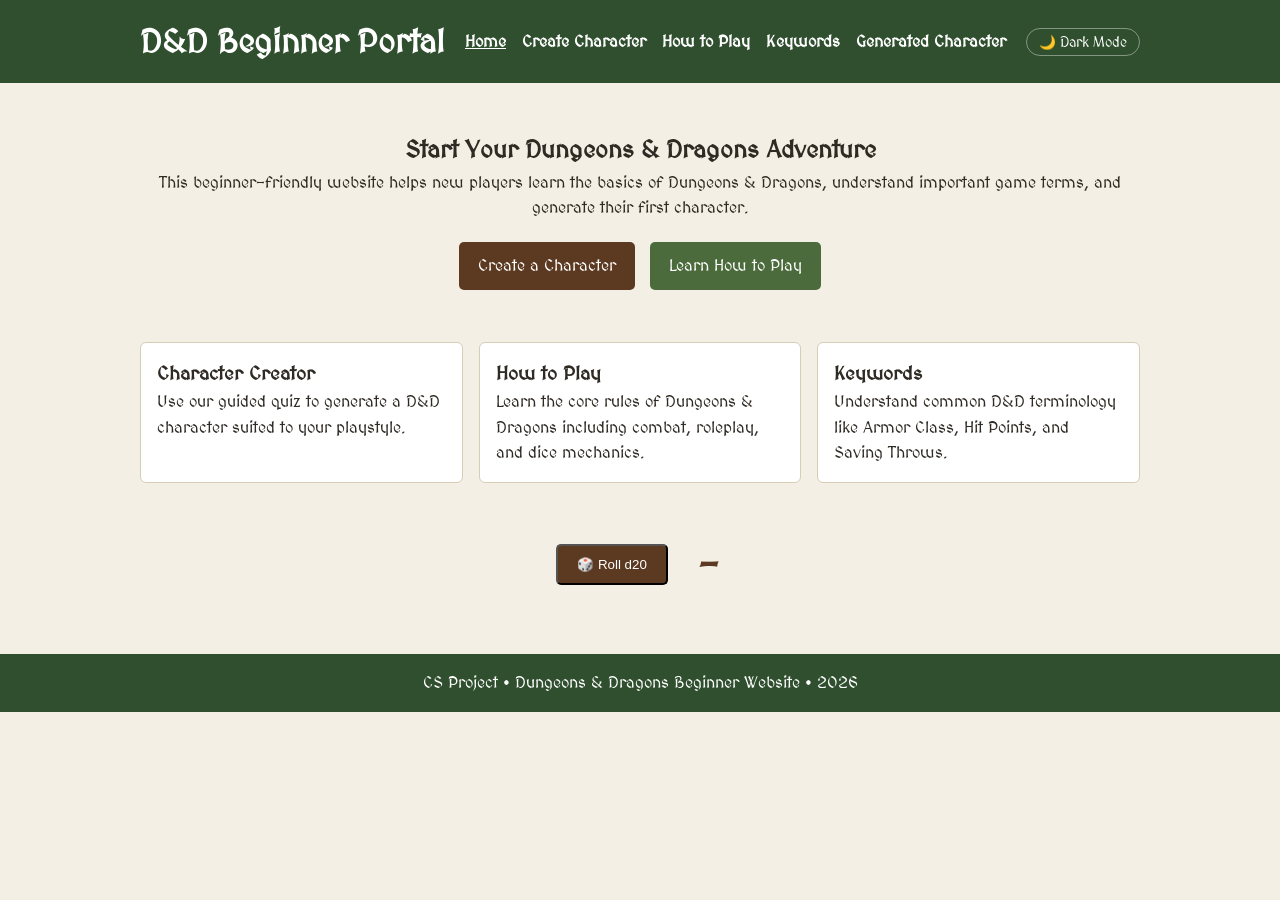
==== index.html @ 6ef6e16e "Merge branch 'main' of https://github.com/alicegnltt/cs146group1" ====
<!-- Index Page -->

<!-- W3 checked -->

<!DOCTYPE html>
<html lang="en">
<head>
    <meta charset="UTF-8">
    <meta name="viewport" content="width=device-width, initial-scale=1.0">
    <title>D&D Beginner Portal</title>
    <link rel="stylesheet" href="style.css">

    <link rel="preconnect" href="https://fonts.googleapis.com">
    <link rel="preconnect" href="https://fonts.gstatic.com" crossorigin>
    <link href="https://fonts.googleapis.com/css2?family=MedievalSharp&display=swap" rel="stylesheet">
</head>
<body>

<header class="site-header">
    <div class="container header-inner">
        <h1 class="site-title">D&D Beginner Portal</h1>
        <nav aria-label="Main navigation">
            <ul class="nav-list">
                <li><a href="index.html" class="active">Home</a></li>
                <li><a href="create-character.html">Create Character</a></li>
                <li><a href="how-to-play.html">How to Play</a></li>
                <li><a href="keywords.html">Keywords</a></li>
                <li><a href="generated-character.html">Generated Character</a></li>
            </ul>
        </nav>
            <button id="dark-mode-btn">🌙 Dark Mode</button>
    </div>
</header>

<main>

<div class="hero container">
    <h2>Start Your Dungeons & Dragons Adventure</h2>
    <p>
        This beginner-friendly website helps new players learn the basics of Dungeons & Dragons,
        understand important game terms, and generate their first character.
    </p>

    <div class="hero-buttons">
        <a class="button" href="create-character.html">Create a Character</a>
        <a class="button secondary" href="how-to-play.html">Learn How to Play</a>
    </div>
</div>

<div class="features container">

<article class="feature-card">
<h3>Character Creator</h3>
<p>
Use our guided quiz to generate a D&D character suited to your playstyle.
</p>
</article>

<article class="feature-card">
<h3>How to Play</h3>
<p>
Learn the core rules of Dungeons & Dragons including combat, roleplay, and dice mechanics.
</p>
</article>

<article class="feature-card">
<h3>Keywords</h3>
<p>
Understand common D&D terminology like Armor Class, Hit Points, and Saving Throws.
</p>
</article>

</div>


<div class="dice-roller-widget">
    <button id="dice-btn" class="button">🎲 Roll d20</button>
    <div class="dice-result-display" id="dice-result">—</div>
</div>

</main>

<footer class="site-footer">
    <div class="container">
        <p>CS Project • Dungeons & Dragons Beginner Website • 2026</p>
    </div>
</footer>

    <script src="site.js"></script>
</body>
</html>
---- style.css ----
* {
    margin: 0;
    padding: 0;
    box-sizing: border-box;
}

body {
    font-family: "MedievalSharp", cursive;
    background: #f3efe4;
    color: #2f2a23;
    line-height: 1.6;
}

.container {
    width: 90%;
    max-width: 1000px;
    margin: auto;
}

/* HEADER */

.site-header {
    background: #2f4f2f;
    color: white;
    padding: 1rem 0;
}

.header-inner {
    display: flex;
    justify-content: space-between;
    align-items: center;
}

.nav-list {
    list-style: none;
    display: flex;
    gap: 1rem;
}

.nav-list a {
    text-decoration: none;
    color: white;
    font-weight: bold;
}

.nav-list a.active {
    text-decoration: underline;
}

/* HERO */

.hero {
    text-align: center;
    padding: 3rem 0;
}

.hero-buttons {
    margin-top: 1rem;
}

.button {
    display: inline-block;
    background: #5c3a21;
    color: white;
    padding: 0.7rem 1.2rem;
    margin: 0.3rem;
    text-decoration: none;
    border-radius: 5px;
}

.button.secondary {
    background: #4b6b3c;
}

/* FEATURES */

.features {
    display: grid;
    grid-template-columns: repeat(3, 1fr);
    gap: 1rem;
    margin-bottom: 2rem;
}

.feature-card {
    background: #ffffff;
    padding: 1rem;
    border: 1px solid #d7cdb7;
    border-radius: 6px;
}

/* KEYWORDS */

.keyword-list {
    margin-top: 1rem;
}

.keyword-list dt {
    font-weight: bold;
    margin-top: 1rem;
    color: #3e5f3e;
}

.keyword-list dd {
    margin-left: 0;
    padding-bottom: 0.5rem;
    border-bottom: 1px solid #ddd;
}

/* HOW TO PLAY */

.info-boxes{
    display: grid;
    grid-template-columns: repeat(2, 1fr);
    gap: 1rem;
    margin-bottom: 2rem;
    padding: 0 1rem;
}

.info-box {
    background: #ffffff;
    padding: 1rem;
    border: 1px solid #d4bb86;
    border-radius: 6px;
}

.how-to-play{
    padding: 0 1rem;
}

.how-to-play h3 {
    color: #3e5f3e;
    margin-bottom: 0.5 rem;
    text-align: center;
    text-decoration: underline;
}
.how-to-play h4{
    color: #5c3a21;
    margin-top: 1rem;
    margin-bottom: 0.5rem;
}

.how-to-play p {
    margin-bottom: 1rem;
}

.how-to-play ul {
    list-style: disc inside;
    margin-left: 1rem;
}

/* FOOTER */

.site-footer {
    background: #2f4f2f;
    color: white;
    text-align: center;
    padding: 1rem;
    margin-top: 2rem;
}

/* RESPONSIVE */

@media (max-width: 800px) {
    .features {
        grid-template-columns: 1fr;
    }

    .header-inner {
        flex-direction: column;
        align-items: flex-start;
        gap: 0.5rem;
    }

    .nav-list {
        flex-direction: column;
    }
}
/* ── site.js additions ── */

/* Dice roller (index.html) */
.dice-roller-widget {
    display: flex;
    align-items: center;
    gap: 1rem;
    justify-content: center;
    padding: 1.5rem 0 2rem;
}

.dice-result-display {
    font-size: 2rem;
    font-weight: bold;
    min-width: 2.5rem;
    text-align: center;
    color: #5c3a21;
    transition: transform 0.15s;
}

.dice-result-display.dice-pop {
    animation: dicePop 0.35s ease;
}

.dice-result-display.critical { color: #2e7d32; }
.dice-result-display.fumble   { color: #c0392b; }

@keyframes dicePop {
    0%   { transform: scale(1.0); }
    50%  { transform: scale(1.5); }
    100% { transform: scale(1.0); }
}

/* Keyword search (keywords.html) */
.kw-search-wrap {
    margin-bottom: 1rem;
}

.kw-search-input {
    width: 100%;
    max-width: 400px;
    padding: 0.55rem 0.9rem;
    border: 1px solid #c9bfa8;
    border-radius: 5px;
    font-family: inherit;
    font-size: 1rem;
    background: #faf8f3;
    color: #2f2a23;
}

.kw-search-input:focus {
    outline: none;
    border-color: #5c3a21;
}

/* Accordion indicator (how-to-play.html) */
.accordion-indicator {
    font-size: 0.75rem;
    color: #888;
    margin-left: 0.4rem;
}

/* Stat roller (generated-character.html) */
.stat-roller-bar {
    display: flex;
    align-items: center;
    gap: 1rem;
    padding: 0.75rem 12px;
    background: #f3efe4;
    border-bottom: 1px solid #d7cdb7;
}

.stat-roll-btn {
    background: #5c3a21;
    color: white;
    border: none;
    padding: 0.5rem 1.1rem;
    border-radius: 5px;
    font-family: inherit;
    font-size: 0.9rem;
    cursor: pointer;
}

.stat-roll-btn:hover { background: #7a4f30; }

.stat-roller-hint {
    font-size: 0.78rem;
    color: #666;
}

.score .box {
    display: flex;
    align-items: center;
    justify-content: center;
    font-size: 1.4rem;
    font-weight: bold;
    transition: background 0.3s;
}

.score .box.stat-pop {
    animation: dicePop 0.35s ease;
}

/* hidden utility (create-character.html) */
.hidden { display: none !important; }

/* ── Dark Mode ── */
body.dark {
    background: #1a1a2e;
    color: #e0d8c8;
}

body.dark .site-header  { background: #0f2f1f; }
body.dark .site-footer  { background: #0f2f1f; }

body.dark .feature-card,
body.dark .info-box,
body.dark .kw-search-input { background: #22223a; border-color: #3a3a5c; color: #e0d8c8; }

body.dark .keyword-list dt  { color: #7ec87e; }
body.dark .keyword-list dd  { border-color: #3a3a5c; }

body.dark .how-to-play h3   { color: #7ec87e; }
body.dark .how-to-play h4   { color: #c8906a; }

body.dark .stat-roller-bar  { background: #22223a; border-color: #3a3a5c; }
body.dark .stat-roller-hint { color: #aaa; }
body.dark .score .box       { background: #22223a; border-color: #3a3a5c; color: #e0d8c8; }

body.dark .dice-result-display { color: #c8906a; }

/* Dark mode toggle button */
#dark-mode-btn {
    background: none;
    border: 1px solid rgba(255,255,255,0.4);
    color: white;
    border-radius: 20px;
    padding: 0.25rem 0.75rem;
    font-family: inherit;
    font-size: 0.85rem;
    cursor: pointer;
    white-space: nowrap;
    transition: background 0.2s;
}

#dark-mode-btn:hover { background: rgba(255,255,255,0.15); }
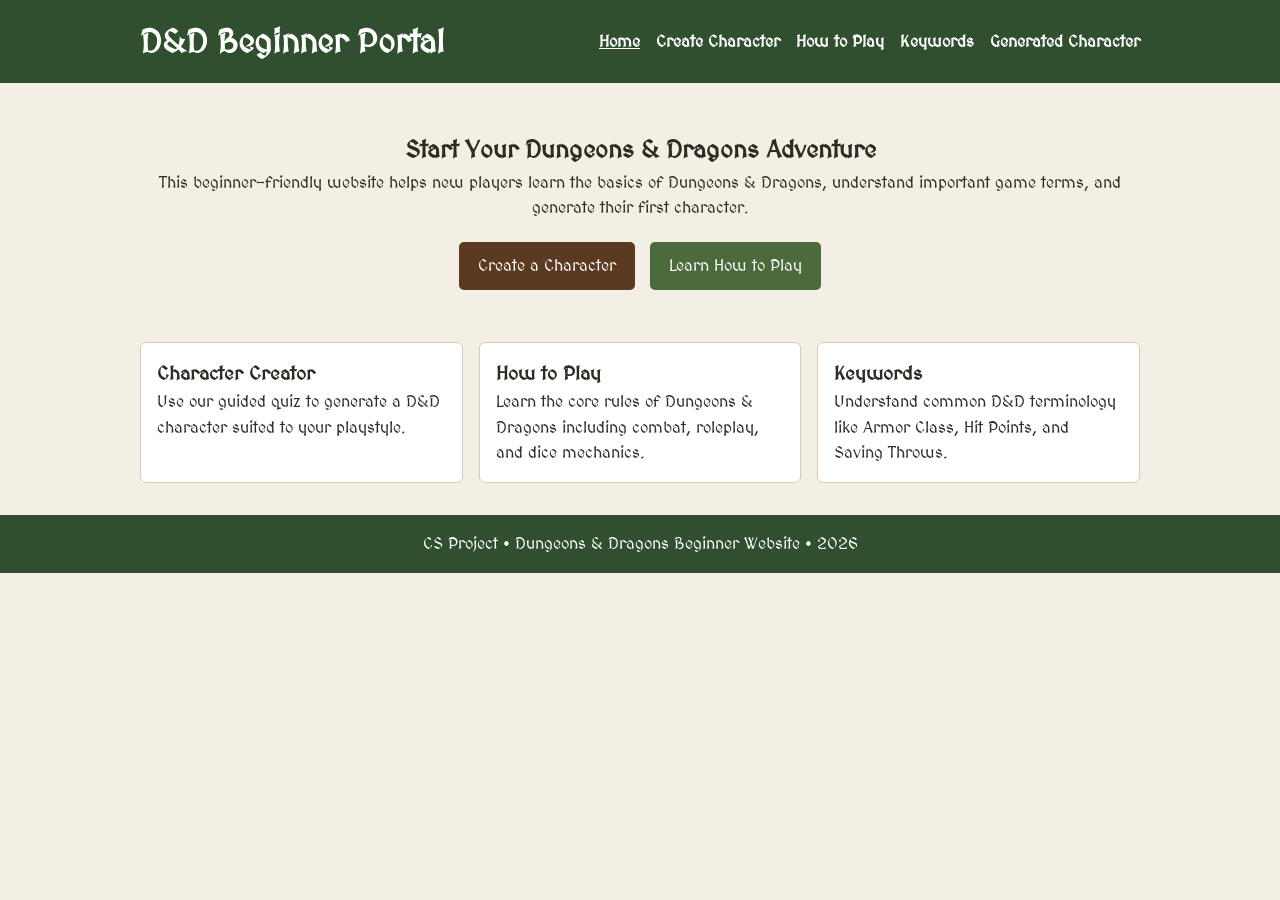
==== commit 0746d05d: "Split character creation into Quiz and Manual paths" ====
--- a/index.html
+++ b/index.html
@@ -4,6 +4,7 @@
 
 <!DOCTYPE html>
 <html lang="en">
+
 <head>
     <meta charset="UTF-8">
     <meta name="viewport" content="width=device-width, initial-scale=1.0">
@@ -14,78 +15,72 @@
     <link rel="preconnect" href="https://fonts.gstatic.com" crossorigin>
     <link href="https://fonts.googleapis.com/css2?family=MedievalSharp&display=swap" rel="stylesheet">
 </head>
+
 <body>
 
-<header class="site-header">
-    <div class="container header-inner">
-        <h1 class="site-title">D&D Beginner Portal</h1>
-        <nav aria-label="Main navigation">
-            <ul class="nav-list">
-                <li><a href="index.html" class="active">Home</a></li>
-                <li><a href="create-character.html">Create Character</a></li>
-                <li><a href="how-to-play.html">How to Play</a></li>
-                <li><a href="keywords.html">Keywords</a></li>
-                <li><a href="generated-character.html">Generated Character</a></li>
-            </ul>
-        </nav>
-            <button id="dark-mode-btn">🌙 Dark Mode</button>
-    </div>
-</header>
+    <header class="site-header">
+        <div class="container header-inner">
+            <h1 class="site-title">D&D Beginner Portal</h1>
+            <nav aria-label="Main navigation">
+                <ul class="nav-list">
+                    <li><a href="index.html" class="active">Home</a></li>
+                    <li><a href="create-character.html">Create Character</a></li>
+                    <li><a href="how-to-play.html">How to Play</a></li>
+                    <li><a href="keywords.html">Keywords</a></li>
+                    <li><a href="generated-character.html">Generated Character</a></li>
+                </ul>
+            </nav>
+        </div>
+    </header>
 
-<main>
+    <main>
 
-<div class="hero container">
-    <h2>Start Your Dungeons & Dragons Adventure</h2>
-    <p>
-        This beginner-friendly website helps new players learn the basics of Dungeons & Dragons,
-        understand important game terms, and generate their first character.
-    </p>
+        <div class="hero container">
+            <h2>Start Your Dungeons & Dragons Adventure</h2>
+            <p>
+                This beginner-friendly website helps new players learn the basics of Dungeons & Dragons,
+                understand important game terms, and generate their first character.
+            </p>
 
-    <div class="hero-buttons">
-        <a class="button" href="create-character.html">Create a Character</a>
-        <a class="button secondary" href="how-to-play.html">Learn How to Play</a>
-    </div>
-</div>
+            <div class="hero-buttons">
+                <a class="button" href="create-character.html">Create a Character</a>
+                <a class="button secondary" href="how-to-play.html">Learn How to Play</a>
+            </div>
+        </div>
 
-<div class="features container">
+        <div class="features container">
 
-<article class="feature-card">
-<h3>Character Creator</h3>
-<p>
-Use our guided quiz to generate a D&D character suited to your playstyle.
-</p>
-</article>
+            <article class="feature-card">
+                <h3>Character Creator</h3>
+                <p>
+                    Use our guided quiz to generate a D&D character suited to your playstyle.
+                </p>
+            </article>
 
-<article class="feature-card">
-<h3>How to Play</h3>
-<p>
-Learn the core rules of Dungeons & Dragons including combat, roleplay, and dice mechanics.
-</p>
-</article>
+            <article class="feature-card">
+                <h3>How to Play</h3>
+                <p>
+                    Learn the core rules of Dungeons & Dragons including combat, roleplay, and dice mechanics.
+                </p>
+            </article>
 
-<article class="feature-card">
-<h3>Keywords</h3>
-<p>
-Understand common D&D terminology like Armor Class, Hit Points, and Saving Throws.
-</p>
-</article>
+            <article class="feature-card">
+                <h3>Keywords</h3>
+                <p>
+                    Understand common D&D terminology like Armor Class, Hit Points, and Saving Throws.
+                </p>
+            </article>
 
-</div>
+        </div>
 
+    </main>
 
-<div class="dice-roller-widget">
-    <button id="dice-btn" class="button">🎲 Roll d20</button>
-    <div class="dice-result-display" id="dice-result">—</div>
-</div>
+    <footer class="site-footer">
+        <div class="container">
+            <p>CS Project • Dungeons & Dragons Beginner Website • 2026</p>
+        </div>
+    </footer>
 
-</main>
+</body>
 
-<footer class="site-footer">
-    <div class="container">
-        <p>CS Project • Dungeons & Dragons Beginner Website • 2026</p>
-    </div>
-</footer>
-
-    <script src="site.js"></script>
-</body>
 </html>
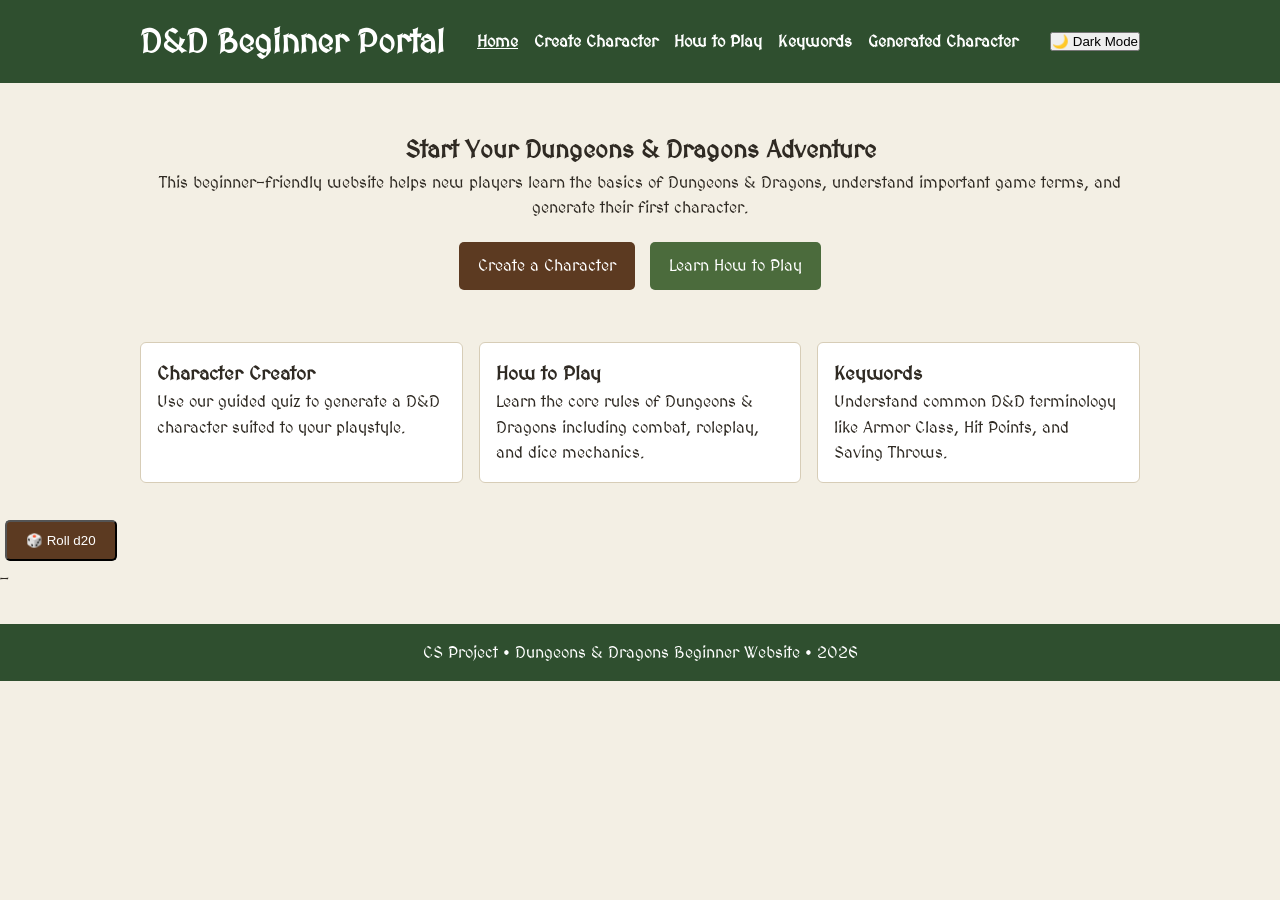
==== commit d89560f2: "added stuff" ====
--- a/index.html
+++ b/index.html
@@ -30,6 +30,7 @@
                     <li><a href="generated-character.html">Generated Character</a></li>
                 </ul>
             </nav>
+            <button id="dark-mode-btn">🌙 Dark Mode</button>
         </div>
     </header>
 
@@ -73,6 +74,12 @@
 
         </div>
 
+
+        <div class="dice-roller-widget">
+            <button id="dice-btn" class="button">🎲 Roll d20</button>
+            <div class="dice-result-display" id="dice-result">—</div>
+        </div>
+
     </main>
 
     <footer class="site-footer">
@@ -81,6 +88,7 @@
         </div>
     </footer>
 
+    <script src="site.js"></script>
 </body>
 
 </html>
--- a/style.css
+++ b/style.css
@@ -175,149 +175,76 @@
         flex-direction: column;
     }
 }
-/* ── site.js additions ── */
-
-/* Dice roller (index.html) */
-.dice-roller-widget {
-    display: flex;
-    align-items: center;
-    gap: 1rem;
-    justify-content: center;
-    padding: 1.5rem 0 2rem;
-}
-
-.dice-result-display {
-    font-size: 2rem;
-    font-weight: bold;
-    min-width: 2.5rem;
-    text-align: center;
-    color: #5c3a21;
-    transition: transform 0.15s;
-}
-
-.dice-result-display.dice-pop {
-    animation: dicePop 0.35s ease;
-}
-
-.dice-result-display.critical { color: #2e7d32; }
-.dice-result-display.fumble   { color: #c0392b; }
-
-@keyframes dicePop {
-    0%   { transform: scale(1.0); }
-    50%  { transform: scale(1.5); }
-    100% { transform: scale(1.0); }
-}
-
-/* Keyword search (keywords.html) */
-.kw-search-wrap {
-    margin-bottom: 1rem;
-}
-
-.kw-search-input {
+
+.character-start-card,
+.quiz-card {
+    max-width: 750px;
+    margin: 40px auto;
+    padding: 32px;
+}
+
+.character-start-card h2,
+.quiz-card h2 {
+    margin-bottom: 20px;
+}
+
+#player-name {
+    display: block;
     width: 100%;
     max-width: 400px;
-    padding: 0.55rem 0.9rem;
-    border: 1px solid #c9bfa8;
-    border-radius: 5px;
+    padding: 10px 12px;
+    margin: 8px 0 12px;
+    font-size: 1rem;
+}
+
+.button-group {
+    display: flex;
+    gap: 12px;
+    flex-wrap: wrap;
+    margin-top: 16px;
+}
+
+.error-message {
+    color: #8b1e1e;
+    font-weight: bold;
+    margin-top: 6px;
+}
+
+.input-error {
+    border: 2px solid #8b1e1e;
+    background-color: #fff6f6;
+}
+
+#question-text {
+    font-size: 1.4rem;
+    line-height: 1.4;
+    margin-bottom: 24px;
+}
+
+#options-container {
+    display: grid;
+    gap: 14px;
+}
+
+#options-container button {
+    padding: 14px 18px;
+    border: 2px solid #2f4f2f;
+    background-color: #f7f1e3;
     font-family: inherit;
-    font-size: 1rem;
-    background: #faf8f3;
-    color: #2f2a23;
-}
-
-.kw-search-input:focus {
-    outline: none;
-    border-color: #5c3a21;
-}
-
-/* Accordion indicator (how-to-play.html) */
-.accordion-indicator {
-    font-size: 0.75rem;
-    color: #888;
-    margin-left: 0.4rem;
-}
-
-/* Stat roller (generated-character.html) */
-.stat-roller-bar {
-    display: flex;
-    align-items: center;
-    gap: 1rem;
-    padding: 0.75rem 12px;
-    background: #f3efe4;
-    border-bottom: 1px solid #d7cdb7;
-}
-
-.stat-roll-btn {
-    background: #5c3a21;
-    color: white;
-    border: none;
-    padding: 0.5rem 1.1rem;
-    border-radius: 5px;
-    font-family: inherit;
-    font-size: 0.9rem;
+    font-size: 1.05rem;
+    text-align: left;
     cursor: pointer;
-}
-
-.stat-roll-btn:hover { background: #7a4f30; }
-
-.stat-roller-hint {
-    font-size: 0.78rem;
-    color: #666;
-}
-
-.score .box {
-    display: flex;
-    align-items: center;
-    justify-content: center;
-    font-size: 1.4rem;
-    font-weight: bold;
-    transition: background 0.3s;
-}
-
-.score .box.stat-pop {
-    animation: dicePop 0.35s ease;
-}
-
-/* hidden utility (create-character.html) */
-.hidden { display: none !important; }
-
-/* ── Dark Mode ── */
-body.dark {
-    background: #1a1a2e;
-    color: #e0d8c8;
-}
-
-body.dark .site-header  { background: #0f2f1f; }
-body.dark .site-footer  { background: #0f2f1f; }
-
-body.dark .feature-card,
-body.dark .info-box,
-body.dark .kw-search-input { background: #22223a; border-color: #3a3a5c; color: #e0d8c8; }
-
-body.dark .keyword-list dt  { color: #7ec87e; }
-body.dark .keyword-list dd  { border-color: #3a3a5c; }
-
-body.dark .how-to-play h3   { color: #7ec87e; }
-body.dark .how-to-play h4   { color: #c8906a; }
-
-body.dark .stat-roller-bar  { background: #22223a; border-color: #3a3a5c; }
-body.dark .stat-roller-hint { color: #aaa; }
-body.dark .score .box       { background: #22223a; border-color: #3a3a5c; color: #e0d8c8; }
-
-body.dark .dice-result-display { color: #c8906a; }
-
-/* Dark mode toggle button */
-#dark-mode-btn {
-    background: none;
-    border: 1px solid rgba(255,255,255,0.4);
-    color: white;
-    border-radius: 20px;
-    padding: 0.25rem 0.75rem;
-    font-family: inherit;
-    font-size: 0.85rem;
-    cursor: pointer;
-    white-space: nowrap;
-    transition: background 0.2s;
-}
-
-#dark-mode-btn:hover { background: rgba(255,255,255,0.15); }
+    border-radius: 8px;
+}
+
+#options-container button:hover {
+    background-color: #e7dcc8;
+    transform: translateY(-1px);
+}
+
+.secondary-button {
+    opacity: 0.9;
+}
+.error-message {
+    color: #ff4d4d;
+}
